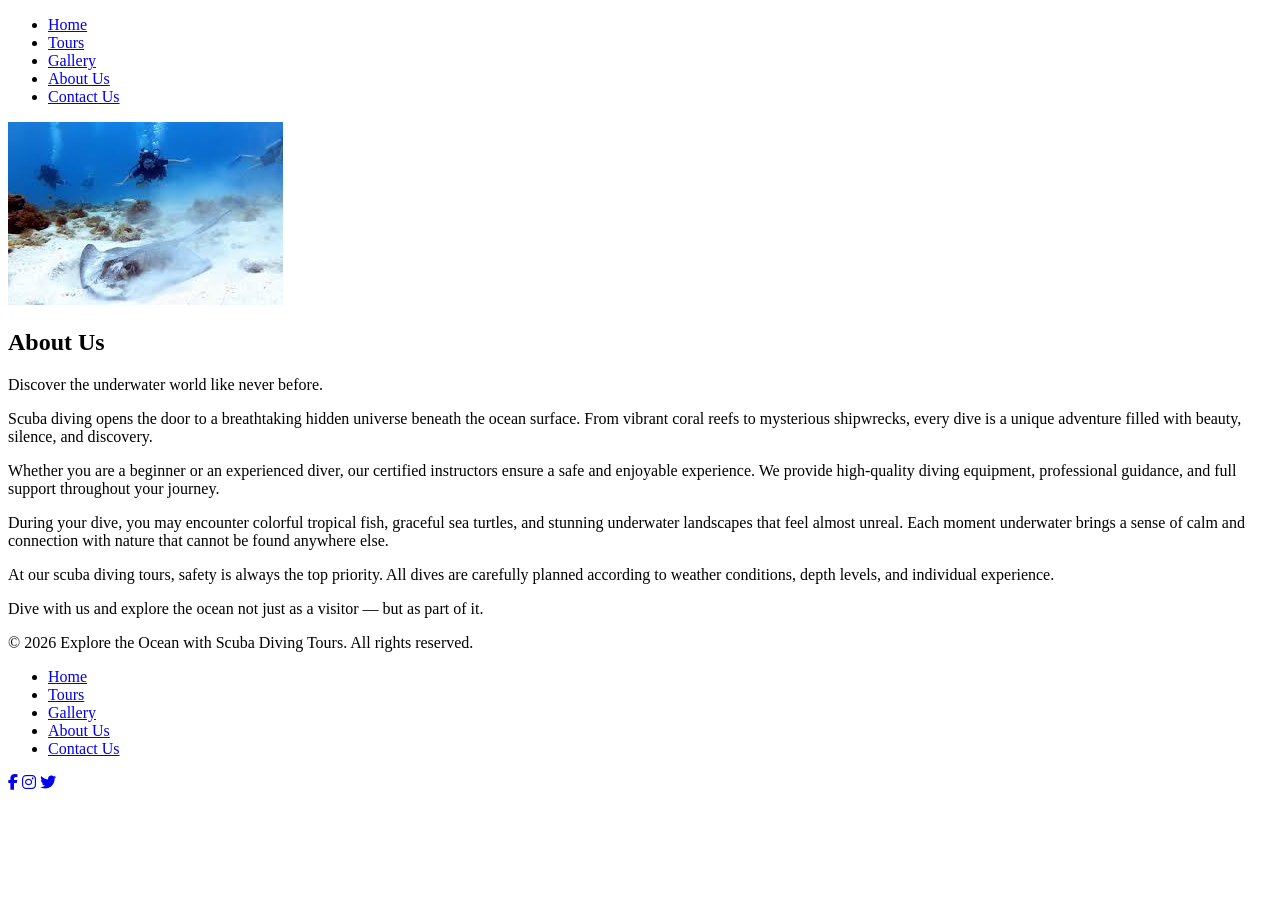
==== about-us.html @ 79189b06 "Final Vesrsion" ====
<!doctype html>
<html>
  <!--Title section-->
  <head>
    <title>Explore the Ocean with Scuba Diving Tours</title>
    <meta charset="utf-8" />
    <meta
      name="description"
      content="Discover unforgettable scuba diving tours and holidays. Explore vibrant reefs, crystal-clear waters, and amazing marine life with expert guides."
    />
    <meta name="author" content="Igors Kozlovs" />
    <meta name="viewport" content="width=device-width, initial-scale=1.0" />

    <link rel="stylesheet" href="style.css" />
    <link rel="preconnect" href="https://fonts.googleapis.com" />
    <link rel="preconnect" href="https://fonts.gstatic.com" crossorigin />
    <link
      href="https://fonts.googleapis.com/css2?family=Montserrat&display=swap"
      rel="stylesheet"
    />
    <link
      rel="stylesheet"
      href="https://cdnjs.cloudflare.com/ajax/libs/font-awesome/6.5.0/css/all.min.css"
    />
  </head>

  <body>
    <!--Navigation section-->
    <nav>
      <ul>
        <li><a href="index.html">Home</a></li>
        <li><a href="tours.html">Tours</a></li>
        <li><a href="gallery.html">Gallery</a></li>
        <li><a href="about-us.html">About Us</a></li>
        <li><a href="contact_us.html">Contact Us</a></li>
      </ul>
    </nav>

    <!--About us section-->

    <section class="two-column-container">
      <div class="column">
        <img
          src="Gallery/Foto6.jpg"
          alt="Two scuba divers in full gear, including wetsuits, masks, and oxygen tanks, swimming horizontally underwater in a clear blue ocean."
          title="Scuba Divers Exploring the Ocean Floor."
        />
      </div>

      <div class="column">
        <section class="about-section">
          <h2>About Us</h2>
          <p>Discover the underwater world like never before.</p>
          <p>
            Scuba diving opens the door to a breathtaking hidden universe
            beneath the ocean surface. From vibrant coral reefs to mysterious
            shipwrecks, every dive is a unique adventure filled with beauty,
            silence, and discovery.
          </p>
          <p>
            Whether you are a beginner or an experienced diver, our certified
            instructors ensure a safe and enjoyable experience. We provide
            high-quality diving equipment, professional guidance, and full
            support throughout your journey.
          </p>
          <p>
            During your dive, you may encounter colorful tropical fish, graceful
            sea turtles, and stunning underwater landscapes that feel almost
            unreal. Each moment underwater brings a sense of calm and connection
            with nature that cannot be found anywhere else.
          </p>
          <p>
            At our scuba diving tours, safety is always the top priority. All
            dives are carefully planned according to weather conditions, depth
            levels, and individual experience.
          </p>
          <p>
            Dive with us and explore the ocean not just as a visitor — but as
            part of it.
          </p>
        </section>
      </div>
    </section>

    <!--Footer section-->
    <footer>
      <div class="footer-content">
        <p>
          &copy; 2026 Explore the Ocean with Scuba Diving Tours. All rights
          reserved.
        </p>
        <ul>
          <li><a href="index.html">Home</a></li>
          <li><a href="tours.html">Tours</a></li>
          <li><a href="gallery.html">Gallery</a></li>
          <li><a href="about-us.html">About Us</a></li>
          <li><a href="contact_us.html">Contact Us</a></li>
        </ul>
        <p class="footer-social">
          <a href="#"><i class="fa-brands fa-facebook-f"></i></a>
          <a href="#"><i class="fa-brands fa-instagram"></i></a>
          <a href="#"><i class="fa-brands fa-twitter"></i></a>
        </p>
      </div>
    </footer>
  </body>
</html>
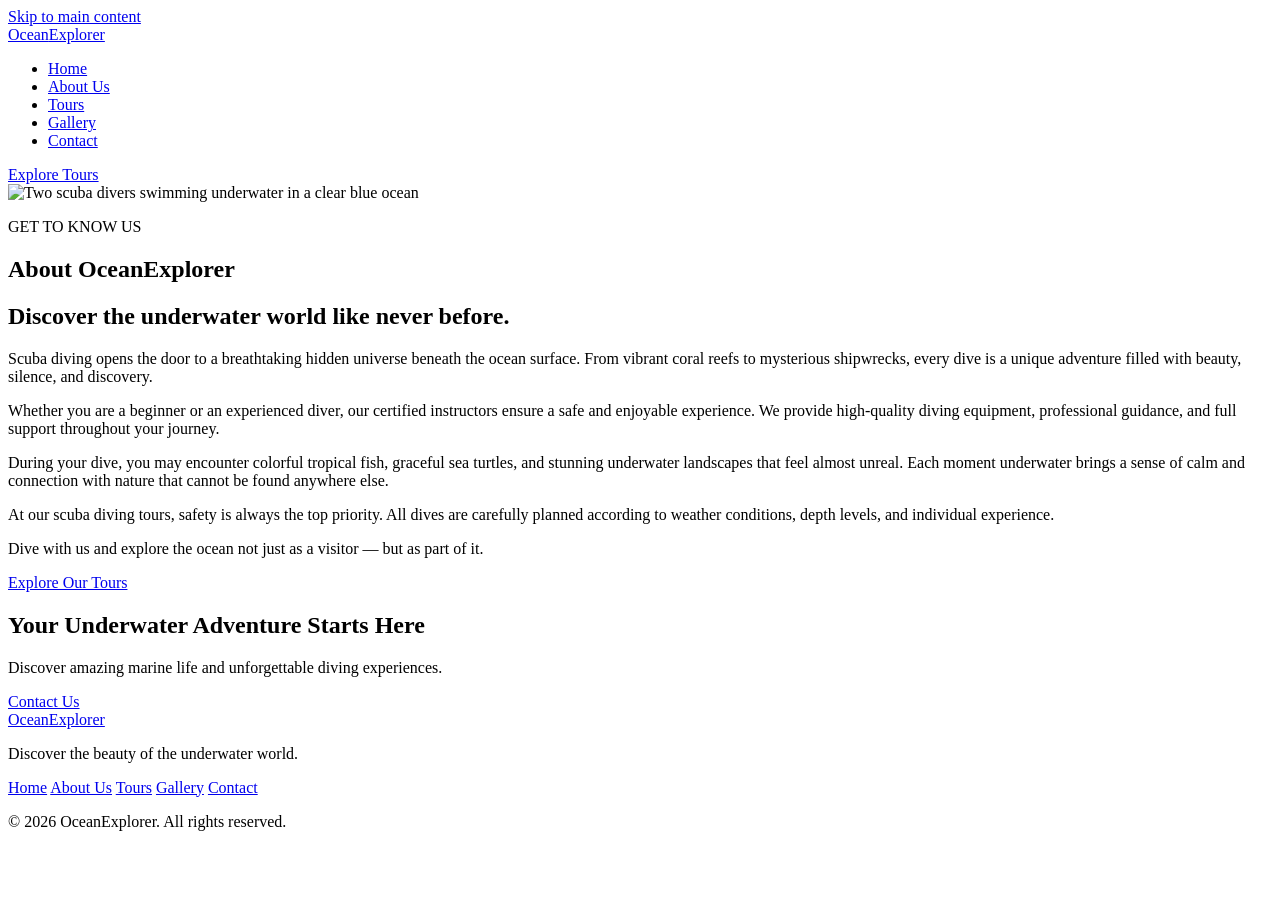
==== commit 197580db: "Improve website design and update all pages" ====
--- a/about-us.html
+++ b/about-us.html
@@ -1,107 +1,79 @@
-<!doctype html>
-<html>
-  <!--Title section-->
-  <head>
-    <title>Explore the Ocean with Scuba Diving Tours</title>
-    <meta charset="utf-8" />
-    <meta
-      name="description"
-      content="Discover unforgettable scuba diving tours and holidays. Explore vibrant reefs, crystal-clear waters, and amazing marine life with expert guides."
-    />
-    <meta name="author" content="Igors Kozlovs" />
-    <meta name="viewport" content="width=device-width, initial-scale=1.0" />
 
-    <link rel="stylesheet" href="style.css" />
-    <link rel="preconnect" href="https://fonts.googleapis.com" />
-    <link rel="preconnect" href="https://fonts.gstatic.com" crossorigin />
-    <link
-      href="https://fonts.googleapis.com/css2?family=Montserrat&display=swap"
-      rel="stylesheet"
-    />
-    <link
-      rel="stylesheet"
-      href="https://cdnjs.cloudflare.com/ajax/libs/font-awesome/6.5.0/css/all.min.css"
-    />
-  </head>
-
-  <body>
-    <!--Navigation section-->
-    <nav>
-      <ul>
-        <li><a href="index.html">Home</a></li>
-        <li><a href="tours.html">Tours</a></li>
-        <li><a href="gallery.html">Gallery</a></li>
-        <li><a href="about-us.html">About Us</a></li>
-        <li><a href="contact_us.html">Contact Us</a></li>
-      </ul>
-    </nav>
-
-    <!--About us section-->
-
-    <section class="two-column-container">
-      <div class="column">
-        <img
-          src="Gallery/Foto6.jpg"
-          alt="Two scuba divers in full gear, including wetsuits, masks, and oxygen tanks, swimming horizontally underwater in a clear blue ocean."
-          title="Scuba Divers Exploring the Ocean Floor."
-        />
-      </div>
-
-      <div class="column">
-        <section class="about-section">
-          <h2>About Us</h2>
-          <p>Discover the underwater world like never before.</p>
-          <p>
-            Scuba diving opens the door to a breathtaking hidden universe
-            beneath the ocean surface. From vibrant coral reefs to mysterious
-            shipwrecks, every dive is a unique adventure filled with beauty,
-            silence, and discovery.
-          </p>
-          <p>
-            Whether you are a beginner or an experienced diver, our certified
-            instructors ensure a safe and enjoyable experience. We provide
-            high-quality diving equipment, professional guidance, and full
-            support throughout your journey.
-          </p>
-          <p>
-            During your dive, you may encounter colorful tropical fish, graceful
-            sea turtles, and stunning underwater landscapes that feel almost
-            unreal. Each moment underwater brings a sense of calm and connection
-            with nature that cannot be found anywhere else.
-          </p>
-          <p>
-            At our scuba diving tours, safety is always the top priority. All
-            dives are carefully planned according to weather conditions, depth
-            levels, and individual experience.
-          </p>
-          <p>
-            Dive with us and explore the ocean not just as a visitor — but as
-            part of it.
-          </p>
+<!DOCTYPE html>
+<html lang="en">
+<head>
+    <meta charset="UTF-8">
+    <meta name="viewport" content="width=device-width, initial-scale=1.0">
+    <meta name="description" content="Discover OceanExplorer and learn about our scuba diving experiences, professional guidance and commitment to safety.">
+    <meta name="author" content="OceanExplorer">
+    <meta name="theme-color" content="#123047">
+    <title>About Us | OceanExplorer</title>
+    <link rel="preconnect" href="https://fonts.googleapis.com">
+    <link rel="preconnect" href="https://fonts.gstatic.com" crossorigin>
+    <link href="https://fonts.googleapis.com/css2?family=Montserrat:wght@400;500;600;700;800&display=swap" rel="stylesheet">
+    <link rel="stylesheet" href="style.css">
+</head>
+<body>
+    <a href="#main-content" class="skip-link">Skip to main content</a>
+    <header class="header">
+        <div class="container navbar">
+            <a href="index.html" class="logo">Ocean<span>Explorer</span></a>
+            <nav class="navigation" aria-label="Main navigation">
+                <ul class="nav-links">
+                    <li><a href="index.html">Home</a></li>
+                    <li><a href="about-us.html" class="active" aria-current="page">About Us</a></li>
+                    <li><a href="tours.html">Tours</a></li>
+                    <li><a href="gallery.html">Gallery</a></li>
+                    <li><a href="contact_us.html">Contact</a></li>
+                </ul>
+            </nav>
+            <a href="tours.html" class="nav-button">Explore Tours</a>
+        </div>
+    </header>
+    <main id="main-content">
+        <section class="section-padding">
+            <div class="container about-layout">
+                <div class="about-image">
+                    <img src="gallery/foto6.jpg" alt="Two scuba divers swimming underwater in a clear blue ocean" loading="lazy">
+                </div>
+                <div class="about-section">
+                    <p class="section-subtitle">GET TO KNOW US</p>
+                    <h1>About OceanExplorer</h1>
+                    <h2>Discover the underwater world like never before.</h2>
+                    <p>Scuba diving opens the door to a breathtaking hidden universe beneath the ocean surface. From vibrant coral reefs to mysterious shipwrecks, every dive is a unique adventure filled with beauty, silence, and discovery.</p>
+                    <p>Whether you are a beginner or an experienced diver, our certified instructors ensure a safe and enjoyable experience. We provide high-quality diving equipment, professional guidance, and full support throughout your journey.</p>
+                    <p>During your dive, you may encounter colorful tropical fish, graceful sea turtles, and stunning underwater landscapes that feel almost unreal. Each moment underwater brings a sense of calm and connection with nature that cannot be found anywhere else.</p>
+                    <p>At our scuba diving tours, safety is always the top priority. All dives are carefully planned according to weather conditions, depth levels, and individual experience.</p>
+                    <p>Dive with us and explore the ocean not just as a visitor — but as part of it.</p>
+                    <a href="tours.html" class="btn btn-primary">Explore Our Tours</a>
+                </div>
+            </div>
         </section>
-      </div>
-    </section>
-
-    <!--Footer section-->
-    <footer>
-      <div class="footer-content">
-        <p>
-          &copy; 2026 Explore the Ocean with Scuba Diving Tours. All rights
-          reserved.
-        </p>
-        <ul>
-          <li><a href="index.html">Home</a></li>
-          <li><a href="tours.html">Tours</a></li>
-          <li><a href="gallery.html">Gallery</a></li>
-          <li><a href="about-us.html">About Us</a></li>
-          <li><a href="contact_us.html">Contact Us</a></li>
-        </ul>
-        <p class="footer-social">
-          <a href="#"><i class="fa-brands fa-facebook-f"></i></a>
-          <a href="#"><i class="fa-brands fa-instagram"></i></a>
-          <a href="#"><i class="fa-brands fa-twitter"></i></a>
-        </p>
-      </div>
+        <section class="cta-section">
+            <div class="container cta-content">
+                <h2>Your Underwater Adventure Starts Here</h2>
+                <p>Discover amazing marine life and unforgettable diving experiences.</p>
+                <a href="contact_us.html" class="btn btn-light">Contact Us</a>
+            </div>
+        </section>
+    </main>
+    <footer class="footer">
+        <div class="container footer-content">
+            <div class="footer-brand">
+                <a href="index.html" class="logo">Ocean<span>Explorer</span></a>
+                <p>Discover the beauty of the underwater world.</p>
+            </div>
+            <nav class="footer-links" aria-label="Footer navigation">
+                <a href="index.html">Home</a>
+                <a href="about-us.html">About Us</a>
+                <a href="tours.html">Tours</a>
+                <a href="gallery.html">Gallery</a>
+                <a href="contact_us.html">Contact</a>
+            </nav>
+        </div>
+        <div class="footer-bottom">
+            <p>&copy; 2026 OceanExplorer. All rights reserved.</p>
+        </div>
     </footer>
-  </body>
+</body>
 </html>
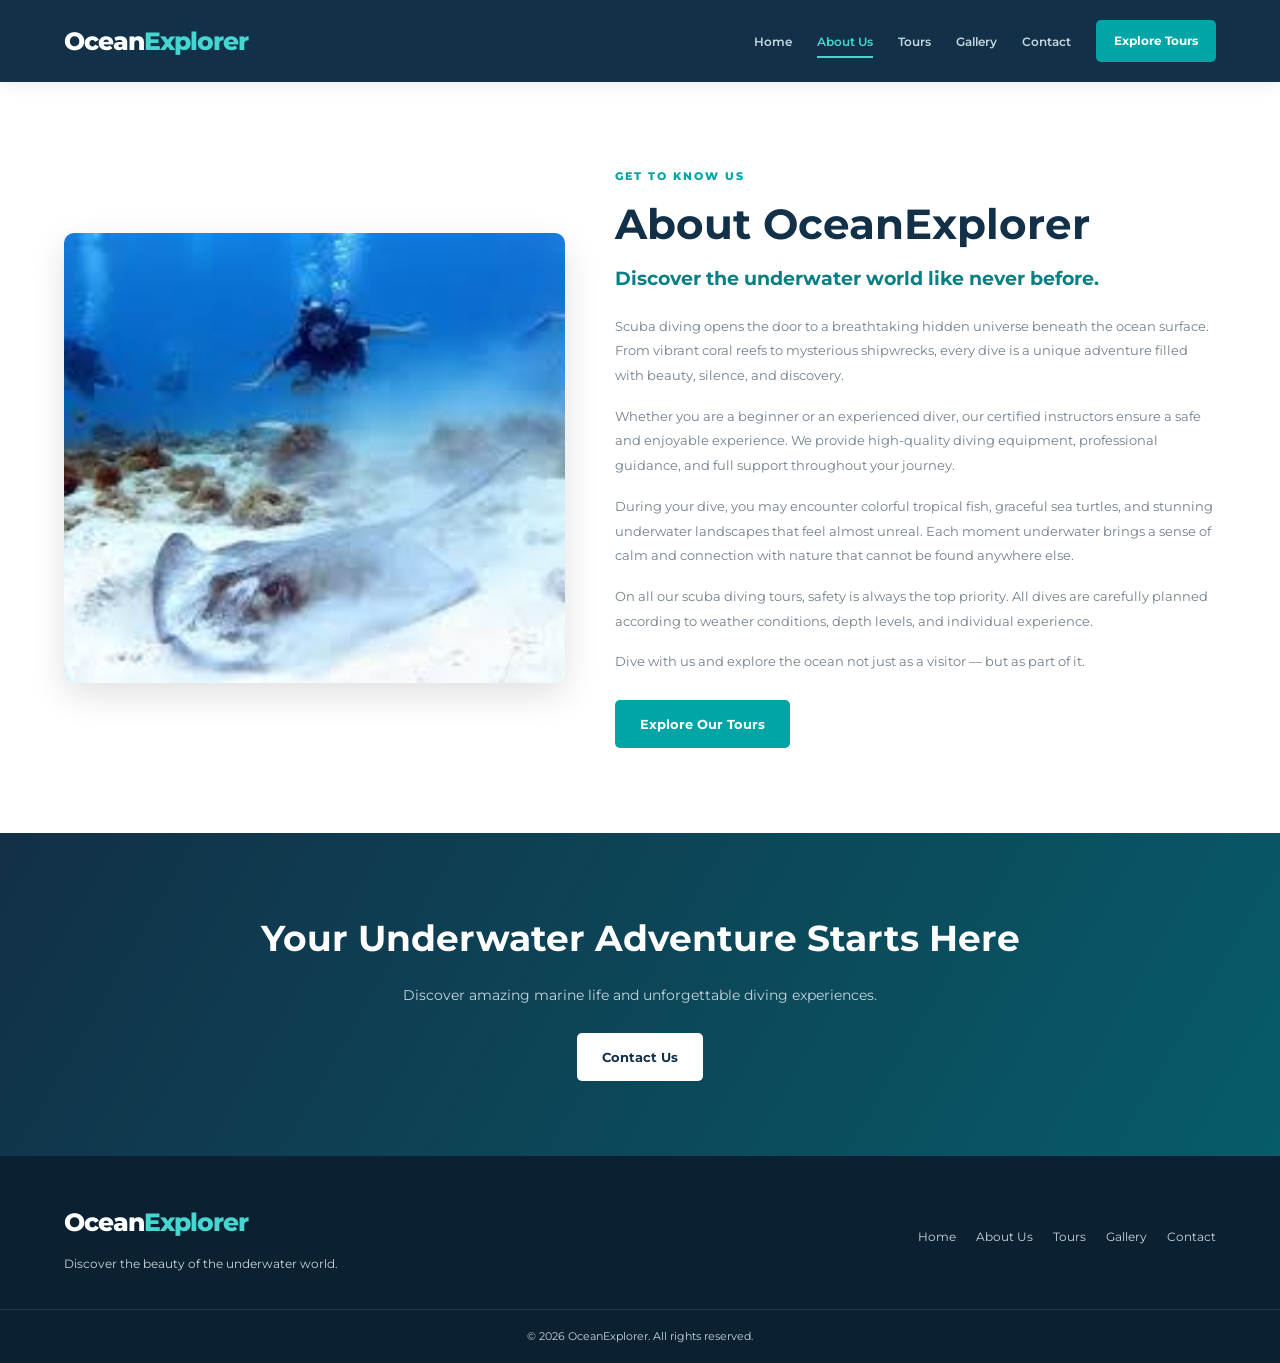
==== commit 29777783: "Initial commit - OceanExplorer" ====
--- a/about-us.html
+++ b/about-us.html
@@ -1,18 +1,21 @@
-
 <!DOCTYPE html>
 <html lang="en">
+
 <head>
     <meta charset="UTF-8">
     <meta name="viewport" content="width=device-width, initial-scale=1.0">
-    <meta name="description" content="Discover OceanExplorer and learn about our scuba diving experiences, professional guidance and commitment to safety.">
+    <meta name="description"
+        content="Discover OceanExplorer and learn about our scuba diving experiences, professional guidance and commitment to safety.">
     <meta name="author" content="OceanExplorer">
     <meta name="theme-color" content="#123047">
     <title>About Us | OceanExplorer</title>
     <link rel="preconnect" href="https://fonts.googleapis.com">
     <link rel="preconnect" href="https://fonts.gstatic.com" crossorigin>
-    <link href="https://fonts.googleapis.com/css2?family=Montserrat:wght@400;500;600;700;800&display=swap" rel="stylesheet">
+    <link href="https://fonts.googleapis.com/css2?family=Montserrat:wght@400;500;600;700;800&display=swap"
+        rel="stylesheet">
     <link rel="stylesheet" href="style.css">
 </head>
+
 <body>
     <a href="#main-content" class="skip-link">Skip to main content</a>
     <header class="header">
@@ -34,16 +37,24 @@
         <section class="section-padding">
             <div class="container about-layout">
                 <div class="about-image">
-                    <img src="gallery/foto6.jpg" alt="Two scuba divers swimming underwater in a clear blue ocean" loading="lazy">
+                    <img src="gallery/foto6.jpg" alt="Two scuba divers swimming underwater in a clear blue ocean"
+                        loading="lazy">
                 </div>
                 <div class="about-section">
                     <p class="section-subtitle">GET TO KNOW US</p>
                     <h1>About OceanExplorer</h1>
                     <h2>Discover the underwater world like never before.</h2>
-                    <p>Scuba diving opens the door to a breathtaking hidden universe beneath the ocean surface. From vibrant coral reefs to mysterious shipwrecks, every dive is a unique adventure filled with beauty, silence, and discovery.</p>
-                    <p>Whether you are a beginner or an experienced diver, our certified instructors ensure a safe and enjoyable experience. We provide high-quality diving equipment, professional guidance, and full support throughout your journey.</p>
-                    <p>During your dive, you may encounter colorful tropical fish, graceful sea turtles, and stunning underwater landscapes that feel almost unreal. Each moment underwater brings a sense of calm and connection with nature that cannot be found anywhere else.</p>
-                    <p>At our scuba diving tours, safety is always the top priority. All dives are carefully planned according to weather conditions, depth levels, and individual experience.</p>
+                    <p>Scuba diving opens the door to a breathtaking hidden universe beneath the ocean surface. From
+                        vibrant coral reefs to mysterious shipwrecks, every dive is a unique adventure filled with
+                        beauty, silence, and discovery.</p>
+                    <p>Whether you are a beginner or an experienced diver, our certified instructors ensure a safe and
+                        enjoyable experience. We provide high-quality diving equipment, professional guidance, and full
+                        support throughout your journey.</p>
+                    <p>During your dive, you may encounter colorful tropical fish, graceful sea turtles, and stunning
+                        underwater landscapes that feel almost unreal. Each moment underwater brings a sense of calm and
+                        connection with nature that cannot be found anywhere else.</p>
+                    <p>On all our scuba diving tours, safety is always the top priority. All dives are carefully planned
+                        according to weather conditions, depth levels, and individual experience.</p>
                     <p>Dive with us and explore the ocean not just as a visitor — but as part of it.</p>
                     <a href="tours.html" class="btn btn-primary">Explore Our Tours</a>
                 </div>
@@ -76,4 +87,5 @@
         </div>
     </footer>
 </body>
-</html>
+
+</html>
--- a/style.css
+++ b/style.css
@@ -0,0 +1,839 @@
+/* GLOBAL SETTINGS */
+:root {
+    --primary-color: #00a6a6;
+    --primary-dark: #087f83;
+    --dark-blue: #123047;
+    --deep-blue: #0b2030;
+    --text-color: #172b3a;
+    --muted-color: #71808c;
+    --light-text: #c5d6df;
+    --accent-color: #45d6d0;
+    --white: #ffffff;
+    --light-bg: #f5f9fb;
+    --border-color: #dce6eb;
+    --card-radius: 10px;
+    --transition: 0.3s ease;
+}
+
+* {
+    margin: 0;
+    padding: 0;
+    box-sizing: border-box;
+}
+
+html {
+    scroll-behavior: smooth;
+}
+
+body {
+    font-family: "Montserrat", sans-serif;
+    color: var(--text-color);
+    background: var(--white);
+    line-height: 1.7;
+}
+
+img {
+    display: block;
+    max-width: 100%;
+}
+
+a {
+    color: inherit;
+    text-decoration: none;
+}
+
+button,
+input,
+textarea {
+    font: inherit;
+}
+
+.container {
+    width: min(90%, 1200px);
+    margin: 0 auto;
+}
+
+.section-padding {
+    padding: 85px 0;
+}
+
+.skip-link {
+    position: absolute;
+    top: -100px;
+    left: 15px;
+    z-index: 1000;
+    padding: 12px 18px;
+    background: var(--white);
+    color: var(--dark-blue);
+    border-radius: 5px;
+}
+
+.skip-link:focus {
+    top: 15px;
+}
+
+:focus-visible {
+    outline: 3px solid var(--accent-color);
+    outline-offset: 4px;
+}
+
+/* HEADER AND NAVIGATION */
+.header {
+    position: relative;
+    z-index: 10;
+    background: var(--dark-blue);
+    box-shadow: 0 3px 15px rgba(0, 0, 0, 0.08);
+}
+
+.navbar {
+    min-height: 82px;
+    display: flex;
+    align-items: center;
+    justify-content: space-between;
+    gap: 25px;
+}
+
+.logo {
+    color: var(--white);
+    font-size: 25px;
+    font-weight: 800;
+    letter-spacing: -1px;
+    white-space: nowrap;
+}
+
+.logo span {
+    color: var(--accent-color);
+}
+
+.navigation {
+    margin-left: auto;
+}
+
+.nav-links {
+    display: flex;
+    align-items: center;
+    gap: 25px;
+    list-style: none;
+}
+
+.nav-links a {
+    position: relative;
+    color: var(--light-text);
+    font-size: 12px;
+    font-weight: 600;
+    transition: color var(--transition);
+}
+
+.nav-links a:hover,
+.nav-links a.active {
+    color: var(--accent-color);
+}
+
+.nav-links a.active::after {
+    content: "";
+    position: absolute;
+    left: 0;
+    bottom: -9px;
+    width: 100%;
+    height: 2px;
+    background: var(--accent-color);
+}
+
+.nav-button {
+    padding: 11px 18px;
+    background: var(--primary-color);
+    color: var(--white);
+    border-radius: 5px;
+    font-size: 12px;
+    font-weight: 700;
+    white-space: nowrap;
+    transition: background var(--transition);
+}
+
+.nav-button:hover {
+    background: var(--primary-dark);
+}
+
+/* BUTTONS */
+.btn {
+    display: inline-block;
+    padding: 13px 25px;
+    border: 0;
+    border-radius: 5px;
+    font-size: 13px;
+    font-weight: 700;
+    cursor: pointer;
+    transition: background var(--transition), color var(--transition), transform var(--transition);
+}
+
+.btn:hover {
+    transform: translateY(-2px);
+}
+
+.btn-primary {
+    background: var(--primary-color);
+    color: var(--white);
+}
+
+.btn-primary:hover {
+    background: var(--primary-dark);
+}
+
+.btn-outline {
+    border: 2px solid var(--primary-color);
+    color: var(--primary-dark);
+    background: transparent;
+}
+
+.btn-outline:hover {
+    background: var(--primary-color);
+    color: var(--white);
+}
+
+.btn-light {
+    background: var(--white);
+    color: var(--dark-blue);
+}
+
+.btn-light:hover {
+    background: var(--accent-color);
+    color: var(--deep-blue);
+}
+
+/* HERO */
+.hero {
+    min-height: 570px;
+    display: flex;
+    align-items: center;
+    position: relative;
+    overflow: hidden;
+    background: linear-gradient(115deg, rgba(8, 31, 48, 0.96), rgba(8, 85, 103, 0.78)), linear-gradient(135deg, #123047, #087f83);
+}
+
+.hero::after {
+    content: "";
+    position: absolute;
+    width: 450px;
+    height: 450px;
+    right: -100px;
+    bottom: -200px;
+    border: 1px solid rgba(69, 214, 208, 0.25);
+    border-radius: 50%;
+    box-shadow: 0 0 0 50px rgba(69, 214, 208, 0.04), 0 0 0 100px rgba(69, 214, 208, 0.03);
+}
+
+.hero-content {
+    position: relative;
+    z-index: 1;
+    padding-top: 70px;
+    padding-bottom: 70px;
+    color: var(--white);
+}
+
+.hero-subtitle,
+.section-subtitle {
+    color: var(--primary-color);
+    font-size: 11px;
+    font-weight: 800;
+    letter-spacing: 2px;
+    margin-bottom: 12px;
+}
+
+.hero-subtitle {
+    color: var(--accent-color);
+}
+
+.hero h1 {
+    max-width: 750px;
+    margin-bottom: 22px;
+    font-size: clamp(38px, 6vw, 66px);
+    line-height: 1.15;
+    font-weight: 800;
+    letter-spacing: -2px;
+}
+
+.hero-content>p:not(.hero-subtitle) {
+    max-width: 620px;
+    margin-bottom: 30px;
+    color: var(--light-text);
+    font-size: 15px;
+    line-height: 1.9;
+}
+
+/* SECTION HEADINGS */
+.section-heading {
+    max-width: 720px;
+    margin: 0 auto 45px;
+    text-align: center;
+}
+
+.section-heading h1,
+.section-heading h2 {
+    color: var(--dark-blue);
+    font-size: clamp(27px, 4vw, 38px);
+    line-height: 1.3;
+    margin-bottom: 15px;
+}
+
+.section-heading>p:last-child {
+    color: var(--muted-color);
+    font-size: 14px;
+}
+
+/* HOME FEATURES */
+.features-section {
+    background: var(--white);
+}
+
+.features-grid {
+    display: grid;
+    grid-template-columns: repeat(3, minmax(0, 1fr));
+    gap: 25px;
+}
+
+.feature-card {
+    padding: 32px 28px;
+    background: var(--light-bg);
+    border-radius: var(--card-radius);
+    border-bottom: 3px solid transparent;
+    transition: transform var(--transition), box-shadow var(--transition), border-color var(--transition);
+}
+
+.feature-card:hover {
+    transform: translateY(-6px);
+    border-color: var(--primary-color);
+    box-shadow: 0 12px 30px rgba(18, 48, 71, 0.09);
+}
+
+.feature-icon {
+    width: 48px;
+    height: 48px;
+    display: grid;
+    place-items: center;
+    margin-bottom: 20px;
+    border-radius: 50%;
+    background: rgba(0, 166, 166, 0.12);
+    color: var(--primary-dark);
+    font-size: 14px;
+    font-weight: 800;
+}
+
+.feature-card h3 {
+    margin-bottom: 12px;
+    color: var(--dark-blue);
+    font-size: 17px;
+}
+
+.feature-card p {
+    color: var(--muted-color);
+    font-size: 13px;
+}
+
+/* HOME GALLERY */
+.home-gallery {
+    background: var(--light-bg);
+}
+
+.home-image-grid {
+    display: grid;
+    grid-template-columns: repeat(3, minmax(0, 1fr));
+    gap: 20px;
+    margin-bottom: 35px;
+}
+
+.home-image-grid img {
+    width: 100%;
+    height: 260px;
+    object-fit: cover;
+    border-radius: var(--card-radius);
+    transition: transform var(--transition);
+}
+
+.home-image-grid img:hover {
+    transform: translateY(-5px);
+}
+
+.center-button {
+    text-align: center;
+}
+
+/* CALL TO ACTION */
+.cta-section {
+    padding: 75px 0;
+    text-align: center;
+    background: linear-gradient(120deg, var(--dark-blue), #075c69);
+}
+
+.cta-content h2 {
+    margin-bottom: 15px;
+    color: var(--white);
+    font-size: clamp(26px, 4vw, 36px);
+}
+
+.cta-content>p:not(.section-subtitle) {
+    margin: 0 auto 25px;
+    color: var(--light-text);
+    font-size: 14px;
+}
+
+.cta-content .section-subtitle {
+    color: var(--accent-color);
+}
+
+/* ABOUT US */
+.about-layout {
+    display: grid;
+    grid-template-columns: 1fr 1.2fr;
+    align-items: center;
+    gap: 50px;
+}
+
+.about-image img {
+    width: 100%;
+    min-height: 450px;
+    max-height: 600px;
+    object-fit: cover;
+    border-radius: var(--card-radius);
+    box-shadow: 0 12px 35px rgba(0, 0, 0, 0.12);
+}
+
+.about-section h1 {
+    margin-bottom: 15px;
+    color: var(--dark-blue);
+    font-size: clamp(30px, 4vw, 42px);
+    line-height: 1.25;
+}
+
+.about-section h2 {
+    margin-bottom: 20px;
+    color: var(--primary-dark);
+    font-size: 19px;
+    line-height: 1.5;
+}
+
+.about-section p:not(.section-subtitle) {
+    margin-bottom: 16px;
+    color: var(--muted-color);
+    font-size: 13px;
+    line-height: 1.9;
+}
+
+.about-section .btn {
+    margin-top: 10px;
+}
+
+/* TOURS */
+.tours-section {
+    background: var(--light-bg);
+}
+
+.tours-list {
+    display: grid;
+    gap: 22px;
+}
+
+.chapter-tour {
+    display: flex;
+    align-items: center;
+    gap: 25px;
+    padding: 30px;
+    background: var(--white);
+    border-radius: var(--card-radius);
+    border-left: 4px solid var(--primary-color);
+    box-shadow: 0 8px 25px rgba(0, 0, 0, 0.05);
+    transition: transform var(--transition), box-shadow var(--transition);
+}
+
+.chapter-tour:hover {
+    transform: translateY(-4px);
+    box-shadow: 0 14px 30px rgba(0, 0, 0, 0.09);
+}
+
+.tour-number {
+    flex-shrink: 0;
+    color: rgba(0, 166, 166, 0.25);
+    font-size: 36px;
+    font-weight: 800;
+}
+
+.tour-content {
+    flex: 1;
+}
+
+.tour-content h2 {
+    margin-bottom: 10px;
+    color: var(--dark-blue);
+    font-size: 19px;
+    line-height: 1.4;
+}
+
+.tour-content p {
+    color: var(--muted-color);
+    font-size: 13px;
+}
+
+.tour-button {
+    flex-shrink: 0;
+    display: inline-block;
+    padding: 11px 19px;
+    border-radius: 5px;
+    background: var(--primary-color);
+    color: var(--white);
+    font-size: 12px;
+    font-weight: 700;
+    transition: background var(--transition);
+}
+
+.tour-button:hover {
+    background: var(--primary-dark);
+}
+
+/* GALLERY */
+.gallery-section {
+    background: var(--light-bg);
+}
+
+.gallery {
+    display: grid;
+    grid-template-columns: repeat(3, minmax(0, 1fr));
+    gap: 25px;
+}
+
+.gallery figure {
+    overflow: hidden;
+    background: var(--white);
+    border-radius: var(--card-radius);
+    box-shadow: 0 8px 25px rgba(0, 0, 0, 0.06);
+    transition: transform var(--transition), box-shadow var(--transition);
+}
+
+.gallery figure:hover {
+    transform: translateY(-5px);
+    box-shadow: 0 14px 30px rgba(0, 0, 0, 0.12);
+}
+
+.gallery img {
+    width: 100%;
+    height: 250px;
+    object-fit: cover;
+    transition: transform 0.4s ease;
+}
+
+.gallery figure:hover img {
+    transform: scale(1.04);
+}
+
+.gallery figcaption {
+    padding: 17px;
+    text-align: center;
+    color: var(--dark-blue);
+    font-size: 13px;
+    font-weight: 600;
+}
+
+/* CONTACT */
+.contact-section {
+    background: var(--light-bg);
+}
+
+.contact-container {
+    display: grid;
+    grid-template-columns: 0.8fr 1.2fr;
+    align-items: start;
+    gap: 40px;
+    max-width: 1000px;
+    margin: 0 auto;
+}
+
+.contact-info {
+    padding: 30px 10px;
+}
+
+.contact-info h2 {
+    margin-bottom: 20px;
+    color: var(--dark-blue);
+    font-size: 25px;
+    line-height: 1.4;
+}
+
+.contact-info p {
+    margin-bottom: 15px;
+    color: var(--muted-color);
+    font-size: 13px;
+    line-height: 1.9;
+}
+
+.contact-form-container {
+    padding: 35px;
+    background: var(--white);
+    border-radius: var(--card-radius);
+    box-shadow: 0 8px 30px rgba(0, 0, 0, 0.07);
+}
+
+.contact-form-container h2 {
+    margin-bottom: 25px;
+    color: var(--dark-blue);
+    font-size: 22px;
+}
+
+.form-group {
+    margin-bottom: 20px;
+}
+
+.form-group label {
+    display: block;
+    margin-bottom: 8px;
+    color: var(--dark-blue);
+    font-size: 13px;
+    font-weight: 600;
+}
+
+.form-group input,
+.form-group textarea {
+    width: 100%;
+    padding: 13px 15px;
+    border: 1px solid var(--border-color);
+    border-radius: 5px;
+    background: #fbfdfe;
+    color: var(--text-color);
+    font-family: inherit;
+    font-size: 13px;
+    transition: border-color var(--transition), box-shadow var(--transition);
+}
+
+.form-group textarea {
+    min-height: 130px;
+    resize: vertical;
+}
+
+.form-group input:focus,
+.form-group textarea:focus {
+    outline: none;
+    border-color: var(--primary-color);
+    box-shadow: 0 0 0 3px rgba(0, 166, 166, 0.12);
+}
+
+.contact-form-container button {
+    font-family: inherit;
+}
+
+.form-note {
+    margin-top: 15px;
+    color: var(--muted-color);
+    font-size: 11px;
+}
+
+/* FOOTER */
+.footer {
+    background: var(--deep-blue);
+    color: var(--light-text);
+}
+
+.footer-content {
+    display: flex;
+    justify-content: space-between;
+    align-items: center;
+    gap: 35px;
+    padding-top: 45px;
+    padding-bottom: 35px;
+}
+
+.footer-brand p {
+    margin-top: 10px;
+    color: var(--light-text);
+    font-size: 12px;
+}
+
+.footer-links {
+    display: flex;
+    flex-wrap: wrap;
+    gap: 20px;
+}
+
+.footer-links a {
+    color: var(--light-text);
+    font-size: 12px;
+    transition: color var(--transition);
+}
+
+.footer-links a:hover {
+    color: var(--accent-color);
+}
+
+.footer-bottom {
+    padding: 17px 15px;
+    border-top: 1px solid rgba(255, 255, 255, 0.1);
+    text-align: center;
+}
+
+.footer-bottom p {
+    color: var(--light-text);
+    font-size: 11px;
+}
+
+/* RESPONSIVE DESIGN */
+@media (max-width: 1000px) {
+    .navbar {
+        flex-wrap: wrap;
+        justify-content: center;
+        padding-top: 18px;
+        padding-bottom: 18px;
+    }
+
+    .navigation {
+        order: 3;
+        width: 100%;
+        margin-left: 0;
+    }
+
+    .nav-links {
+        justify-content: center;
+        flex-wrap: wrap;
+        gap: 18px;
+    }
+
+    .features-grid {
+        gap: 15px;
+    }
+
+    .about-layout {
+        gap: 30px;
+    }
+}
+
+@media (max-width: 750px) {
+    .section-padding {
+        padding: 65px 0;
+    }
+
+    .features-grid {
+        grid-template-columns: 1fr;
+    }
+
+    .home-image-grid {
+        grid-template-columns: 1fr 1fr;
+    }
+
+    .about-layout {
+        grid-template-columns: 1fr;
+    }
+
+    .about-image img {
+        min-height: 300px;
+        max-height: 400px;
+    }
+
+    .gallery {
+        grid-template-columns: repeat(2, minmax(0, 1fr));
+    }
+
+    .contact-container {
+        grid-template-columns: 1fr;
+        gap: 20px;
+    }
+
+    .contact-info {
+        padding: 10px 0;
+    }
+
+    .footer-content {
+        flex-direction: column;
+        align-items: flex-start;
+    }
+}
+
+@media (max-width: 550px) {
+    .navbar {
+        gap: 15px;
+    }
+
+    .logo {
+        font-size: 22px;
+    }
+
+    .nav-links {
+        gap: 12px 17px;
+    }
+
+    .nav-links a {
+        font-size: 11px;
+    }
+
+    .nav-button {
+        padding: 9px 13px;
+        font-size: 11px;
+    }
+
+    .hero {
+        min-height: 500px;
+    }
+
+    .hero h1 {
+        font-size: 38px;
+        letter-spacing: -1px;
+    }
+
+    .hero-content>p:not(.hero-subtitle) {
+        font-size: 13px;
+    }
+
+    .section-heading {
+        margin-bottom: 30px;
+    }
+
+    .home-image-grid {
+        grid-template-columns: 1fr;
+    }
+
+    .home-image-grid img {
+        height: 230px;
+    }
+
+    .home-image-grid img:last-child {
+        display: block;
+    }
+
+    .gallery {
+        grid-template-columns: 1fr;
+    }
+
+    .gallery img {
+        height: 230px;
+    }
+
+    .chapter-tour {
+        flex-direction: column;
+        align-items: flex-start;
+        gap: 15px;
+        padding: 24px;
+    }
+
+    .tour-number {
+        font-size: 28px;
+    }
+
+    .tour-content h2 {
+        font-size: 17px;
+    }
+
+    .contact-form-container {
+        padding: 25px 20px;
+    }
+
+    .footer-links {
+        gap: 13px;
+    }
+}
+
+/* REDUCED MOTION */
+@media (prefers-reduced-motion: reduce) {
+
+    *,
+    *::before,
+    *::after {
+        scroll-behavior: auto !important;
+        animation-duration: 0.01ms !important;
+        animation-iteration-count: 1 !important;
+        transition-duration: 0.01ms !important;
+    }
+}
